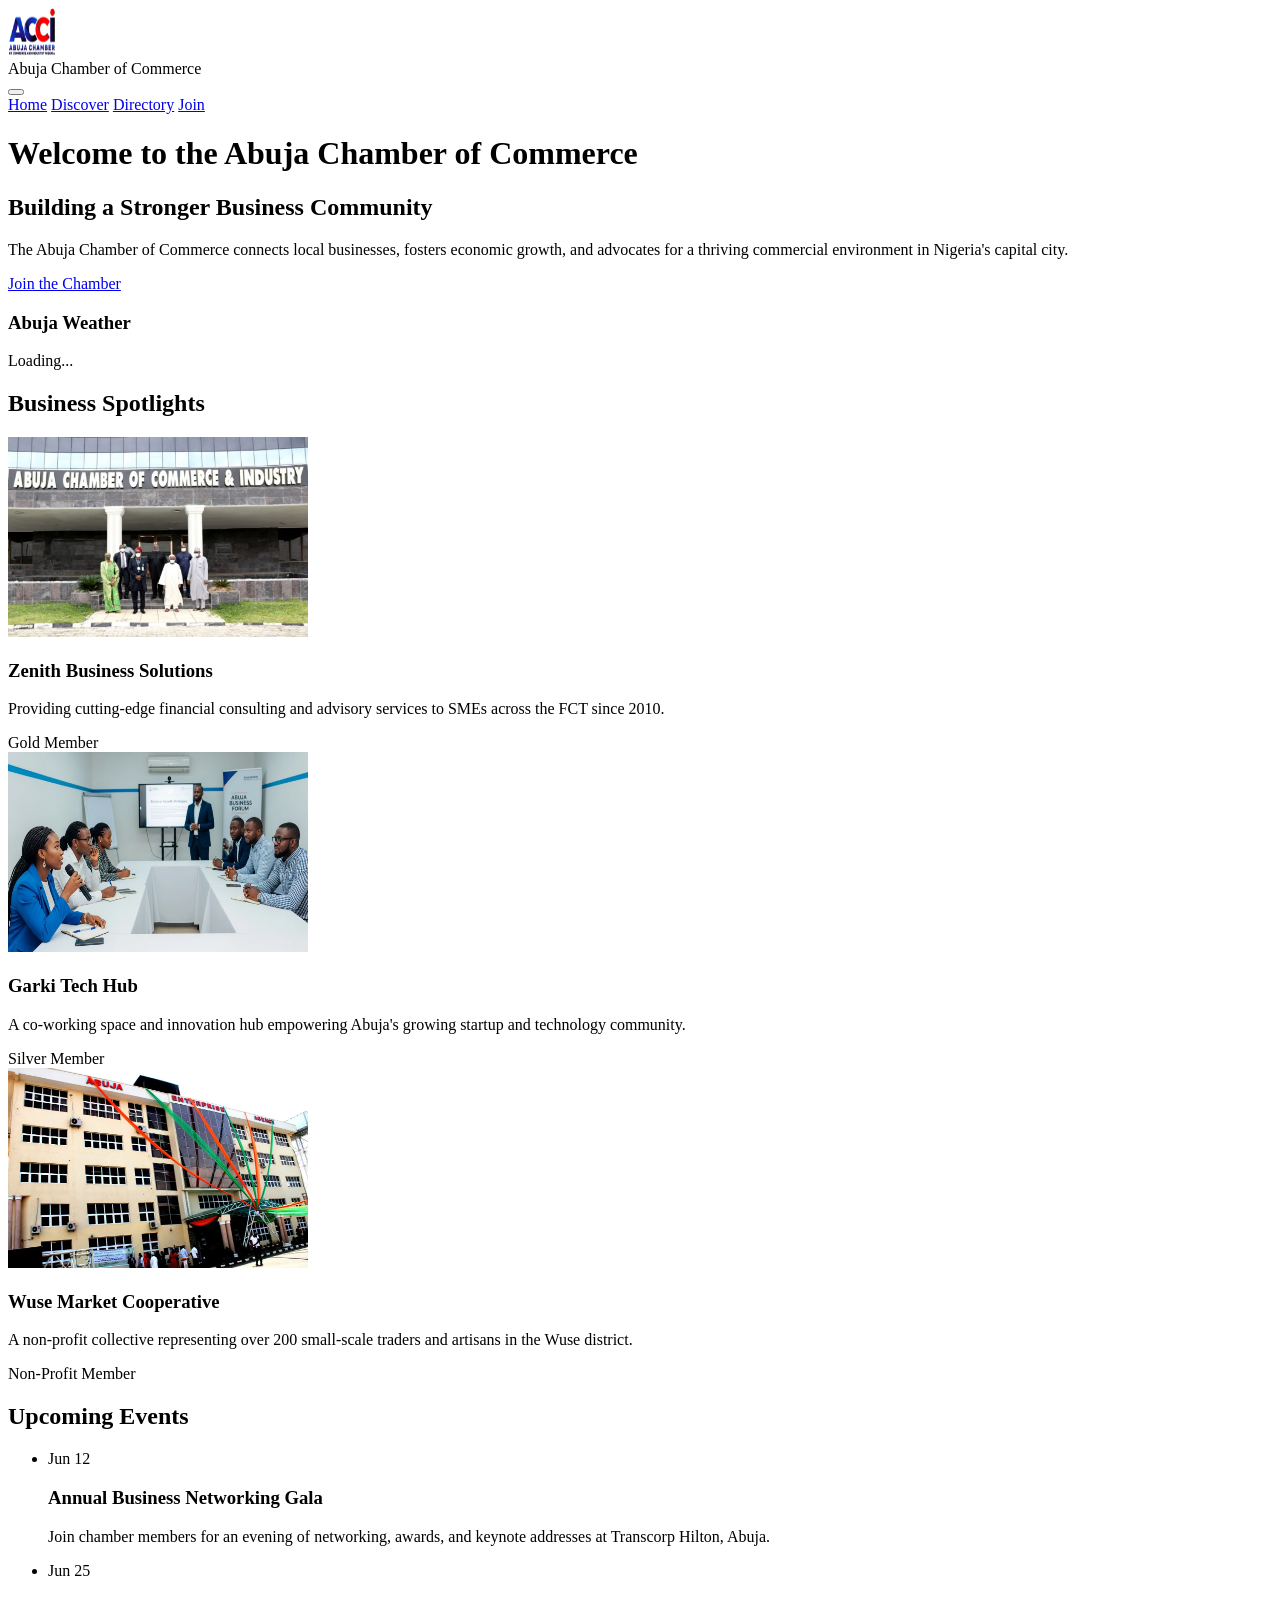
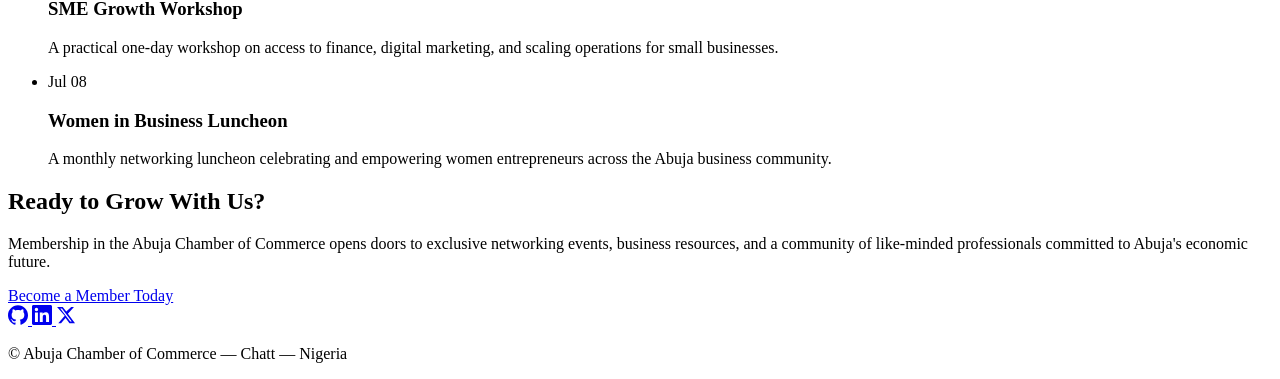
==== index.html @ 1ec3fdd3 "re-commit (Pics and code)" ====
<!DOCTYPE html>
<html lang="en">
<head>
  <meta charset="UTF-8" />
  <meta name="viewport" content="width=device-width, initial-scale=1.0" />
  <meta name="description" content="Abuja Chamber of Commerce promoting businesses, networking, and economic growth in Abuja." />
  <meta name="author" content="Chatt Kato" />
  <title>Abuja Chamber of Commerce</title>
  <link rel="preconnect" href="https://fonts.googleapis.com" />
  <link rel="preconnect" href="https://fonts.gstatic.com" crossorigin />
  <link href="https://fonts.googleapis.com/css2?family=Poppins:wght@400;600;700&family=Open+Sans:wght@400;500&display=swap" rel="stylesheet" />
  <link rel="stylesheet" href="css/small.css" />
  <link rel="stylesheet" href="css/larger.css" />
  <script src="scripts/navigation.js" defer></script>
  <script src="scripts/date.js" defer></script>
</head>
<body>

  <header>
    <div class="header-inner">
      <div class="logo-group">
        <img
          src="images/logo.png"
          alt="Abuja Chamber of Commerce logo"
          width="48"
          height="48"
          class="site-logo"
        />
        <div class="logo-text">
          <span class="logo-title">Abuja</span>
          <span class="logo-sub">Chamber of Commerce</span>
        </div>
      </div>

      <button
        class="hamburger"
        id="menuToggle"
        aria-label="Toggle navigation menu"
        aria-expanded="false"
        aria-controls="primary-nav"
      >
        <span></span>
        <span></span>
        <span></span>
      </button>

      <nav id="primary-nav" aria-label="Primary navigation">
        <a href="index.html" class="nav-link active" aria-current="page">Home</a>
        <a href="discover.html" class="nav-link">Discover</a>
        <a href="directory.html" class="nav-link">Directory</a>
        <a href="join.html" class="nav-link">Join</a>
      </nav>
    </div>
  </header>

  <main>

    <h1>Welcome to the Abuja Chamber of Commerce</h1>

    <section class="hero-section" aria-labelledby="hero-heading">
      <h2 id="hero-heading">Building a Stronger Business Community</h2>
      <div class="hero-content">
        <p>The Abuja Chamber of Commerce connects local businesses, fosters economic growth, and advocates for a thriving commercial environment in Nigeria's capital city.</p>
        <a href="join.html" class="cta-btn">Join the Chamber</a>
      </div>
      <div class="hero-weather" id="weather-widget">
        <h3>Abuja Weather</h3>
        <p class="weather-temp" id="weather-temp">Loading...</p>
        <p class="weather-desc" id="weather-desc"></p>
      </div>
    </section>

    <section class="spotlights-section" aria-labelledby="spotlights-heading">
      <h2 id="spotlights-heading">Business Spotlights</h2>
      <div class="spotlights-grid">

        <article class="spotlight-card">
          <img
            src="images/spotlight1.webp"
            alt="Zenith Business Solutions office front"
            width="300"
            height="200"
            loading="lazy"
          />
          <div class="spotlight-info">
            <h3>Zenith Business Solutions</h3>
            <p>Providing cutting-edge financial consulting and advisory services to SMEs across the FCT since 2010.</p>
            <span class="membership-tag gold">Gold Member</span>
          </div>
        </article>

        <article class="spotlight-card">
          <img
            src="images/spotlight2.webp"
            alt="Garki Tech Hub exterior signage"
            width="300"
            height="200"
            loading="lazy"
          />
          <div class="spotlight-info">
            <h3>Garki Tech Hub</h3>
            <p>A co-working space and innovation hub empowering Abuja's growing startup and technology community.</p>
            <span class="membership-tag silver">Silver Member</span>
          </div>
        </article>

        <article class="spotlight-card">
          <img
            src="images/spotlight3.webp"
            alt="Wuse Market Cooperative storefront"
            width="300"
            height="200"
            loading="lazy"
          />
          <div class="spotlight-info">
            <h3>Wuse Market Cooperative</h3>
            <p>A non-profit collective representing over 200 small-scale traders and artisans in the Wuse district.</p>
            <span class="membership-tag nonprofit">Non-Profit Member</span>
          </div>
        </article>

      </div>
    </section>

    <section class="events-section" aria-labelledby="events-heading">
      <h2 id="events-heading">Upcoming Events</h2>
      <ul class="events-list">
        <li class="event-item">
          <div class="event-date">
            <span class="event-month">Jun</span>
            <span class="event-day">12</span>
          </div>
          <div class="event-details">
            <h3>Annual Business Networking Gala</h3>
            <p>Join chamber members for an evening of networking, awards, and keynote addresses at Transcorp Hilton, Abuja.</p>
          </div>
        </li>
        <li class="event-item">
          <div class="event-date">
            <span class="event-month">Jun</span>
            <span class="event-day">25</span>
          </div>
          <div class="event-details">
            <h3>SME Growth Workshop</h3>
            <p>A practical one-day workshop on access to finance, digital marketing, and scaling operations for small businesses.</p>
          </div>
        </li>
        <li class="event-item">
          <div class="event-date">
            <span class="event-month">Jul</span>
            <span class="event-day">08</span>
          </div>
          <div class="event-details">
            <h3>Women in Business Luncheon</h3>
            <p>A monthly networking luncheon celebrating and empowering women entrepreneurs across the Abuja business community.</p>
          </div>
        </li>
      </ul>
    </section>

    <section class="cta-section" aria-labelledby="cta-heading">
      <h2 id="cta-heading">Ready to Grow With Us?</h2>
      <p>Membership in the Abuja Chamber of Commerce opens doors to exclusive networking events, business resources, and a community of like-minded professionals committed to Abuja's economic future.</p>
      <a href="join.html" class="cta-btn">Become a Member Today</a>
    </section>

  </main>

  <footer>
    <div class="footer-inner">
      <div class="footer-social">
        <a href="https://github.com/chatt" target="_blank" rel="noopener noreferrer" aria-label="GitHub">
          <svg viewBox="0 0 24 24" xmlns="http://www.w3.org/2000/svg" aria-hidden="true" width="20" height="20">
            <path fill="currentColor" d="M12 .297c-6.63 0-12 5.373-12 12 0 5.303 3.438 9.8 8.205 11.385.6.113.82-.258.82-.577 0-.285-.01-1.04-.015-2.04-3.338.724-4.042-1.61-4.042-1.61C4.422 18.07 3.633 17.7 3.633 17.7c-1.087-.744.084-.729.084-.729 1.205.084 1.838 1.236 1.838 1.236 1.07 1.835 2.809 1.305 3.495.998.108-.776.417-1.305.76-1.605-2.665-.3-5.466-1.332-5.466-5.93 0-1.31.465-2.38 1.235-3.22-.135-.303-.54-1.523.105-3.176 0 0 1.005-.322 3.3 1.23.96-.267 1.98-.399 3-.405 1.02.006 2.04.138 3 .405 2.28-1.552 3.285-1.23 3.285-1.23.645 1.653.24 2.873.12 3.176.765.84 1.23 1.91 1.23 3.22 0 4.61-2.805 5.625-5.475 5.92.42.36.81 1.096.81 2.22 0 1.606-.015 2.896-.015 3.286 0 .315.21.69.825.57C20.565 22.092 24 17.592 24 12.297c0-6.627-5.373-12-12-12"/>
          </svg>
        </a>
        <a href="https://linkedin.com/in/chatt" target="_blank" rel="noopener noreferrer" aria-label="LinkedIn">
          <svg viewBox="0 0 24 24" xmlns="http://www.w3.org/2000/svg" aria-hidden="true" width="20" height="20">
            <path fill="currentColor" d="M20.447 20.452h-3.554v-5.569c0-1.328-.027-3.037-1.852-3.037-1.853 0-2.136 1.445-2.136 2.939v5.667H9.351V9h3.414v1.561h.046c.477-.9 1.637-1.85 3.37-1.85 3.601 0 4.267 2.37 4.267 5.455v6.286zM5.337 7.433a2.062 2.062 0 0 1-2.063-2.065 2.064 2.064 0 1 1 2.063 2.065zm1.782 13.019H3.555V9h3.564v11.452zM22.225 0H1.771C.792 0 0 .774 0 1.729v20.542C0 23.227.792 24 1.771 24h20.451C23.2 24 24 23.227 24 22.271V1.729C24 .774 23.2 0 22.222 0h.003z"/>
          </svg>
        </a>
        <a href="https://twitter.com/chatt" target="_blank" rel="noopener noreferrer" aria-label="Twitter / X">
          <svg viewBox="0 0 24 24" xmlns="http://www.w3.org/2000/svg" aria-hidden="true" width="20" height="20">
            <path fill="currentColor" d="M18.244 2.25h3.308l-7.227 8.26 8.502 11.24H16.17l-4.714-6.231-5.401 6.231H2.748l7.73-8.835L1.254 2.25H8.08l4.266 5.638L18.244 2.25zm-1.161 17.52h1.833L7.084 4.126H5.117z"/>
          </svg>
        </a>
      </div>

      <p class="footer-copy">
        &copy; <span id="copyright-year"></span> Abuja Chamber of Commerce &mdash; Chatt &mdash; Nigeria
      </p>

      <p class="footer-modified" id="lastModified"></p>
    </div>
  </footer>

</body>
</html>
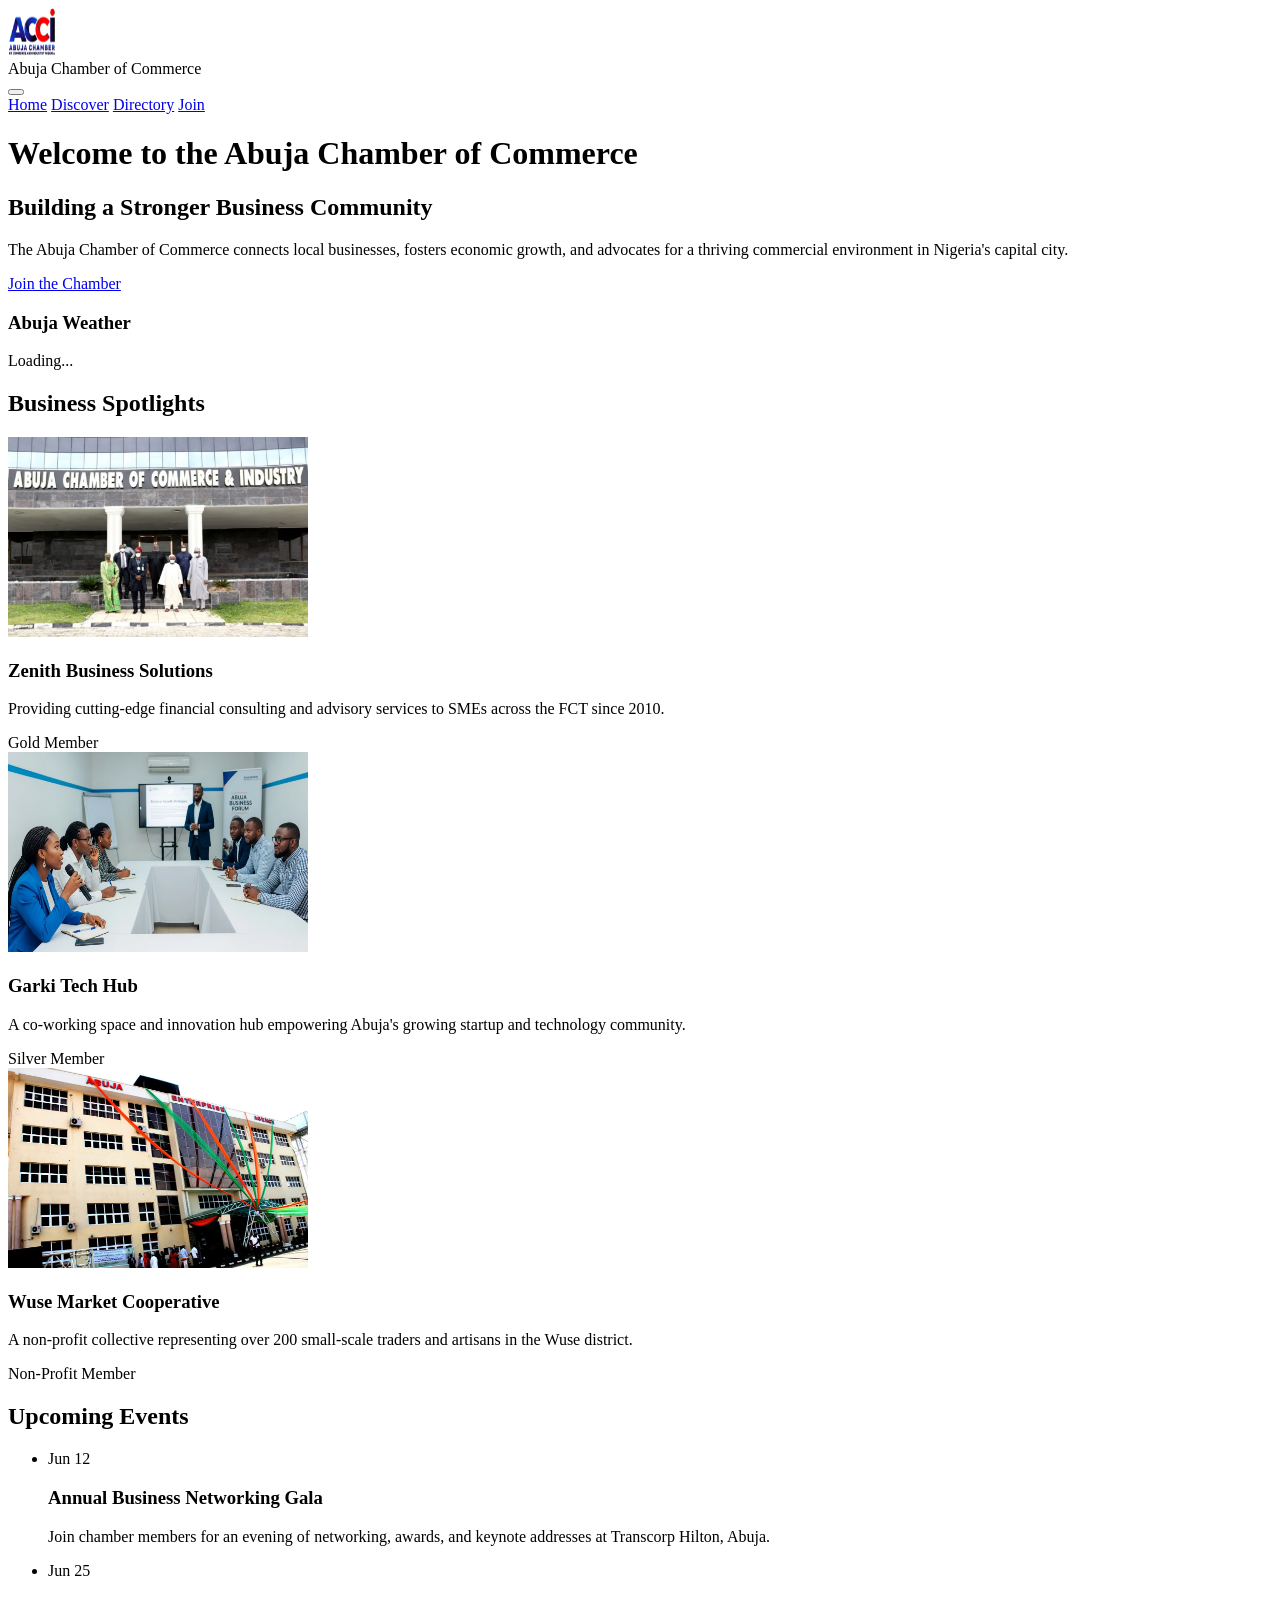
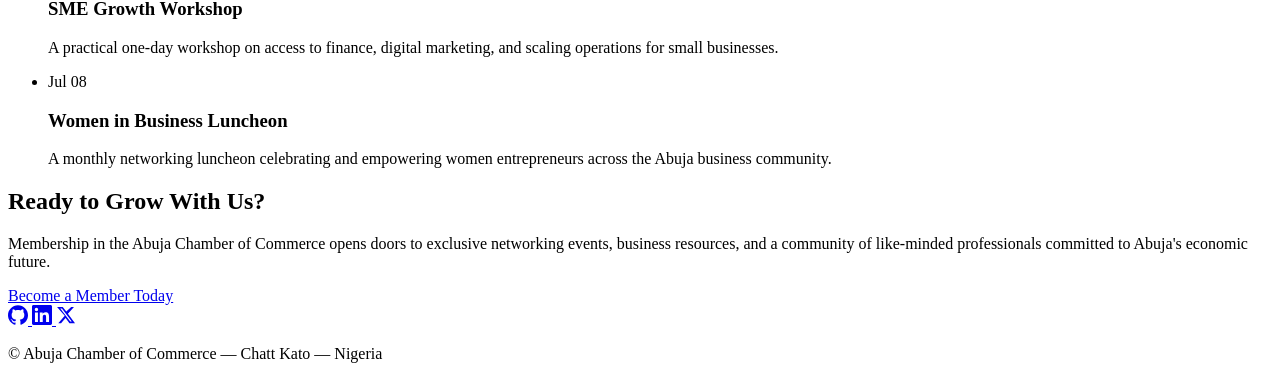
==== commit 39d9c496: "footer commit" ====
--- a/index.html
+++ b/index.html
@@ -187,7 +187,7 @@
       </div>
 
       <p class="footer-copy">
-        &copy; <span id="copyright-year"></span> Abuja Chamber of Commerce &mdash; Chatt &mdash; Nigeria
+        &copy; <span id="copyright-year"></span> Abuja Chamber of Commerce &mdash; Chatt Kato &mdash; Nigeria
       </p>
 
       <p class="footer-modified" id="lastModified"></p>
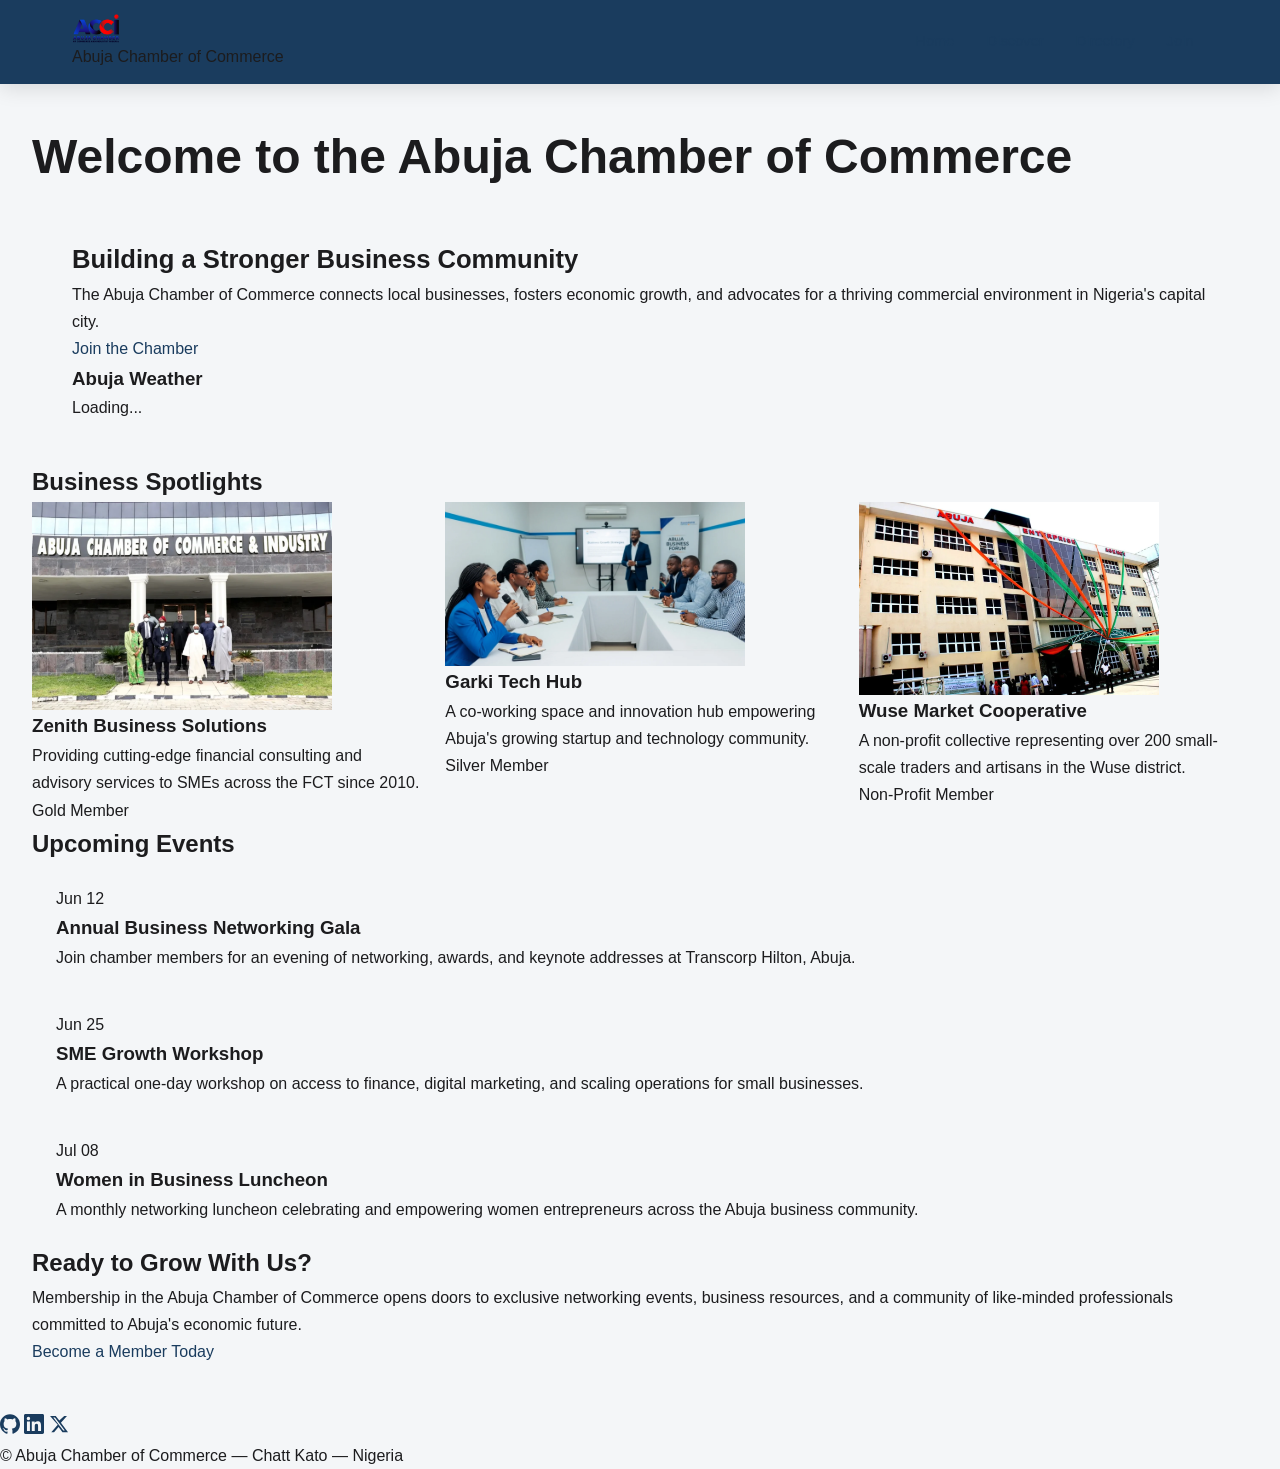
==== commit c0ba881e: "link ref & css re-commit" ====
--- a/index.html
+++ b/index.html
@@ -9,8 +9,8 @@
   <link rel="preconnect" href="https://fonts.googleapis.com" />
   <link rel="preconnect" href="https://fonts.gstatic.com" crossorigin />
   <link href="https://fonts.googleapis.com/css2?family=Poppins:wght@400;600;700&family=Open+Sans:wght@400;500&display=swap" rel="stylesheet" />
-  <link rel="stylesheet" href="css/small.css" />
-  <link rel="stylesheet" href="css/larger.css" />
+  <link rel="stylesheet" href="styles/small.css">
+  <link rel="stylesheet" href="styles/larger.css">
   <script src="scripts/navigation.js" defer></script>
   <script src="scripts/date.js" defer></script>
 </head>
--- a/styles/small.css
+++ b/styles/small.css
@@ -0,0 +1,82 @@
+/* ==========================================
+   Abuja Chamber of Commerce — small.css
+   Mobile-first base styles
+   ========================================== */
+
+/* ---- RESET ---- */
+*, *::before, *::after {
+  box-sizing: border-box;
+  margin: 0;
+  padding: 0;
+}
+
+/* ---- FLEXBOX CHECK ---- */
+.flex-test {
+  display: flex;
+}
+
+/* ---- CSS VARIABLES ---- */
+:root {
+  --primary: #1A3C5E;
+  --primary-dark: #122840;
+  --secondary: #2E8B57;
+  --accent: #F5A623;
+  --bg: #F4F6F8;
+  --surface: #FFFFFF;
+  --text: #1C1C1E;
+  --muted: #5A6472;
+  --border: #DDE1E7;
+  --radius: 12px;
+  --radius-sm: 6px;
+  --shadow: 0 2px 12px rgba(0, 0, 0, 0.08);
+  --shadow-md: 0 4px 20px rgba(0, 0, 0, 0.12);
+}
+
+/* ---- BASE ---- */
+html {
+  scroll-behavior: smooth;
+}
+
+body {
+  background-color: var(--bg);
+  color: var(--text);
+  font-family: 'Open Sans', sans-serif;
+  font-size: 1rem;
+  line-height: 1.7;
+  min-width: 320px;
+}
+
+img {
+  display: block;
+  max-width: 100%;
+  height: auto;
+}
+
+a {
+  color: var(--primary);
+  text-decoration: none;
+}
+
+ul {
+  list-style: none;
+}
+
+/* ---- HEADER ---- */
+header {
+  background-color: var(--primary);
+  position: sticky;
+  top: 0;
+  z-index: 100;
+  box-shadow: var(--shadow-md);
+}
+
+.header-inner {
+  display: flex;
+  align-items: center;
+  justify-content: space-between;
+  flex-wrap: wrap;
+  padding: 0.85rem 1.25rem;
+  gap: 0.5rem;
+  max-width: 1200px;
+  margin: 0 auto;
+}
--- a/styles/larger.css
+++ b/styles/larger.css
@@ -0,0 +1,125 @@
+/* ==========================================
+   Abuja Chamber of Commerce — larger.css
+   Responsive media queries (600px+, 900px+)
+   ========================================== */
+
+/* ---- TABLET: 600px+ ---- */
+@media (min-width: 600px) {
+
+  .header-inner {
+    padding: 0.85rem 2rem;
+  }
+
+  main {
+    padding: 2rem 2rem 3rem;
+  }
+
+  main h1 {
+    font-size: 2.2rem;
+  }
+
+  .hero-section {
+    flex-direction: row;
+    align-items: flex-start;
+    gap: 2rem;
+    padding: 2rem;
+  }
+
+  .hero-content {
+    flex: 1;
+  }
+
+  .hero-weather {
+    width: 200px;
+    flex-shrink: 0;
+  }
+
+  .spotlights-grid {
+    display: flex;
+    flex-direction: row;
+    flex-wrap: wrap;
+    gap: 1.25rem;
+  }
+
+  .spotlight-card {
+    flex: 1 1 calc(50% - 0.65rem);
+    min-width: 0;
+  }
+
+  .event-item {
+    padding: 1.25rem 1.5rem;
+  }
+}
+
+/* ---- DESKTOP: 900px+ ---- */
+@media (min-width: 900px) {
+
+  .hamburger {
+    display: none;
+  }
+
+  #primary-nav {
+    display: flex;
+    flex-direction: row;
+    align-items: center;
+    width: auto;
+    order: unset;
+    padding: 0;
+    border-top: none;
+    gap: 0.2rem;
+  }
+
+  .nav-link {
+    padding: 0.5rem 0.9rem;
+    font-size: 0.92rem;
+  }
+
+  .nav-link.active,
+  .nav-link[aria-current="page"] {
+    border-radius: 6px;
+  }
+
+  main h1 {
+    font-size: 2.6rem;
+  }
+
+  .spotlights-grid {
+    flex-wrap: nowrap;
+    gap: 1.5rem;
+  }
+
+  .spotlight-card {
+    flex: 1 1 calc(33.333% - 1rem);
+  }
+
+  .events-list {
+    gap: 1.25rem;
+  }
+
+  .footer-inner {
+    flex-direction: row;
+    justify-content: space-between;
+    text-align: left;
+  }
+}
+
+/* ---- WIDE: 1100px+ ---- */
+@media (min-width: 1100px) {
+
+  main h1 {
+    font-size: 3rem;
+  }
+
+  .hero-section {
+    gap: 3rem;
+    padding: 2.5rem;
+  }
+
+  .hero-section h2 {
+    font-size: 1.6rem;
+  }
+
+  .hero-content p {
+    font-size: 1rem;
+  }
+}
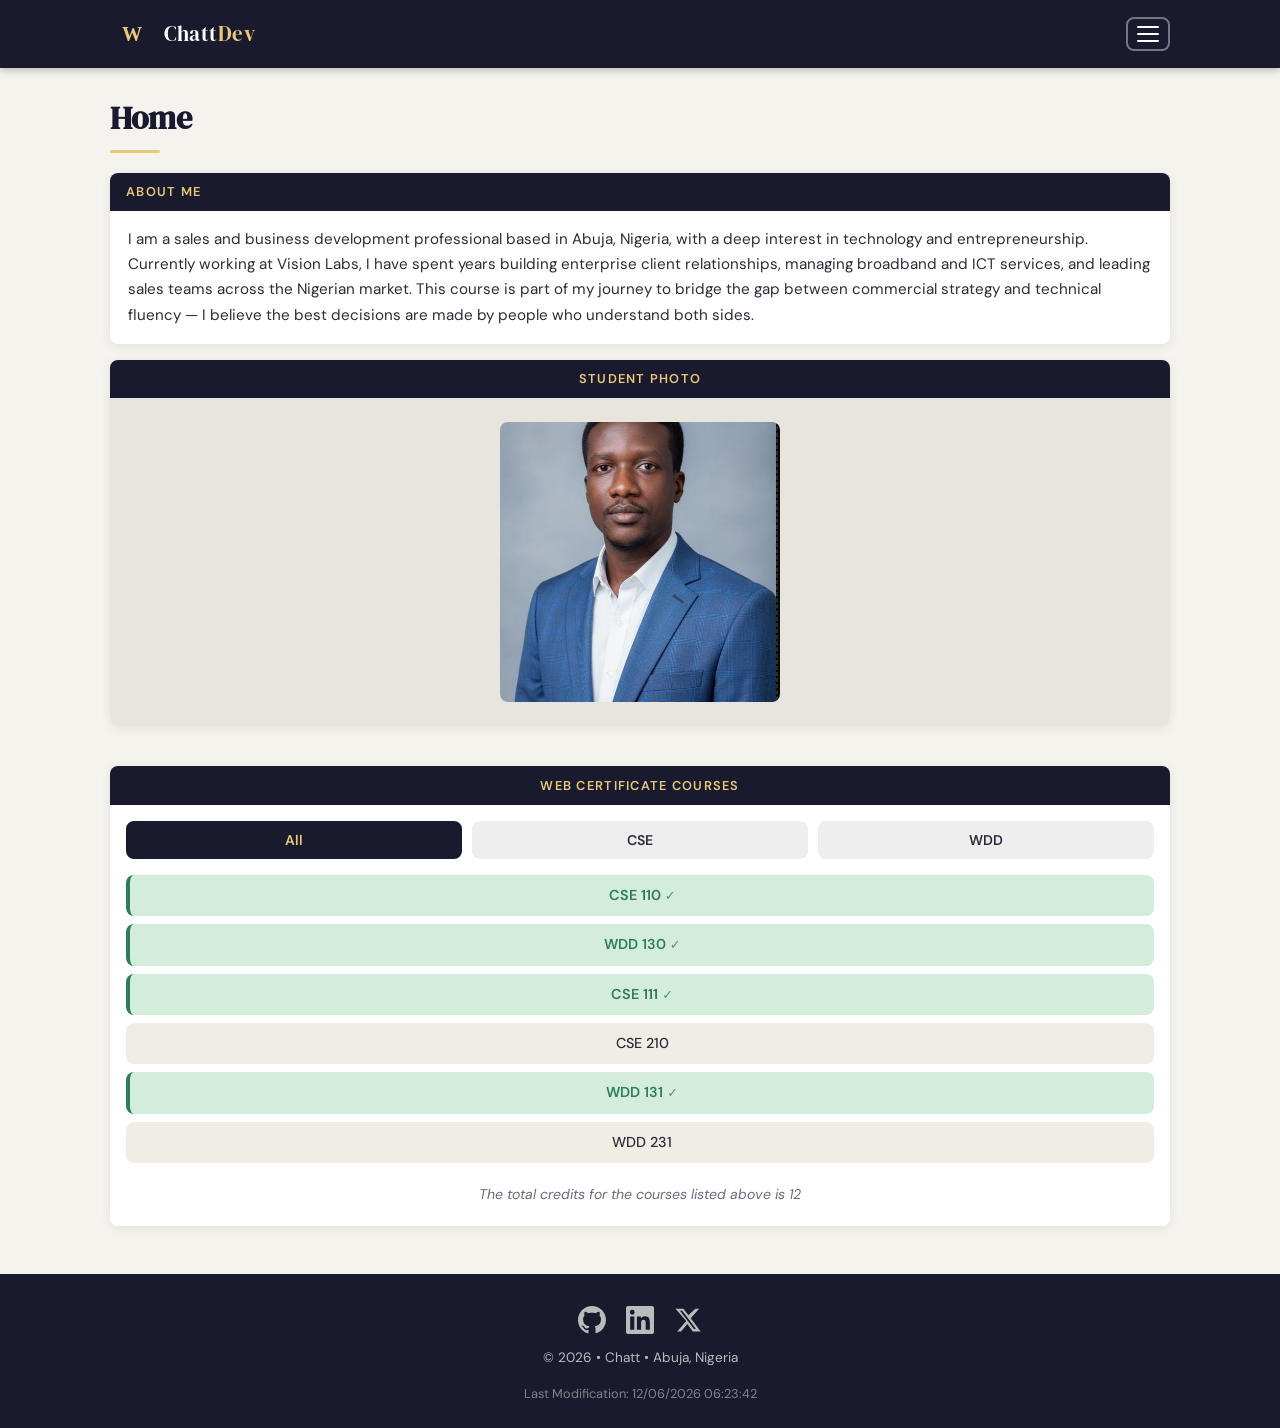
==== commit 8159d309: "Entire changes re-commit" ====
--- a/index.html
+++ b/index.html
@@ -3,195 +3,136 @@
 <head>
   <meta charset="UTF-8" />
   <meta name="viewport" content="width=device-width, initial-scale=1.0" />
-  <meta name="description" content="Abuja Chamber of Commerce promoting businesses, networking, and economic growth in Abuja." />
-  <meta name="author" content="Chatt Kato" />
-  <title>Abuja Chamber of Commerce</title>
+  <meta name="description" content="WDD231 Web Frontend Development – Course Home Page for Chatt, a professional honing modern web skills." />
+  <meta name="author" content="Chatt" />
+  <title>WDD231 | Chatt's Course Home</title>
+
   <link rel="preconnect" href="https://fonts.googleapis.com" />
   <link rel="preconnect" href="https://fonts.gstatic.com" crossorigin />
-  <link href="https://fonts.googleapis.com/css2?family=Poppins:wght@400;600;700&family=Open+Sans:wght@400;500&display=swap" rel="stylesheet" />
-  <link rel="stylesheet" href="styles/small.css">
-  <link rel="stylesheet" href="styles/larger.css">
+  <link href="https://fonts.googleapis.com/css2?family=DM+Serif+Display:ital@0;1&family=DM+Sans:wght@300;400;500;600&display=swap" rel="stylesheet" />
+
+  <link rel="stylesheet" href="styles/small.css" />
+  <link rel="stylesheet" href="styles/large.css" />
+
   <script src="scripts/navigation.js" defer></script>
   <script src="scripts/date.js" defer></script>
+  <script src="scripts/course.js" defer></script>
 </head>
 <body>
 
   <header>
     <div class="header-inner">
-      <div class="logo-group">
-        <img
-          src="images/logo.png"
-          alt="Abuja Chamber of Commerce logo"
-          width="48"
-          height="48"
-          class="site-logo"
-        />
-        <div class="logo-text">
-          <span class="logo-title">Abuja</span>
-          <span class="logo-sub">Chamber of Commerce</span>
-        </div>
+      <div class="brand">
+        <svg class="logo" xmlns="http://www.w3.org/2000/svg" viewBox="0 0 48 48"
+             aria-label="Site Logo" role="img" width="44" height="44">
+          <rect width="48" height="48" rx="10" fill="#1a1a2e"/>
+          <text x="50%" y="56%" dominant-baseline="middle" text-anchor="middle"
+                fill="#e8c97a" font-size="22" font-family="serif" font-weight="bold">W</text>
+        </svg>
+        <span class="site-name">Chatt<span class="accent">Dev</span></span>
       </div>
-
-      <button
-        class="hamburger"
-        id="menuToggle"
-        aria-label="Toggle navigation menu"
-        aria-expanded="false"
-        aria-controls="primary-nav"
-      >
-        <span></span>
-        <span></span>
-        <span></span>
+      <button id="hamburger" aria-label="Toggle navigation menu"
+              aria-expanded="false" aria-controls="primary-nav">
+        <span></span><span></span><span></span>
       </button>
-
-      <nav id="primary-nav" aria-label="Primary navigation">
-        <a href="index.html" class="nav-link active" aria-current="page">Home</a>
-        <a href="discover.html" class="nav-link">Discover</a>
-        <a href="directory.html" class="nav-link">Directory</a>
-        <a href="join.html" class="nav-link">Join</a>
-      </nav>
     </div>
   </header>
 
+  <nav id="primary-nav" aria-label="Primary navigation">
+    <ul>
+      <li><a href="index.html" class="active" aria-current="page">Home</a></li>
+      <li><a href="chamber/index.html">Chamber Project</a></li>
+      <li><a href="final/index.html">Final Project</a></li>
+    </ul>
+  </nav>
+
   <main>
+    <h1>Home</h1>
 
-    <h1>Welcome to the Abuja Chamber of Commerce</h1>
-
-    <section class="hero-section" aria-labelledby="hero-heading">
-      <h2 id="hero-heading">Building a Stronger Business Community</h2>
-      <div class="hero-content">
-        <p>The Abuja Chamber of Commerce connects local businesses, fosters economic growth, and advocates for a thriving commercial environment in Nigeria's capital city.</p>
-        <a href="join.html" class="cta-btn">Join the Chamber</a>
+    <section class="section-about" aria-labelledby="about-heading">
+      <div class="about-text">
+        <h2 id="about-heading">About Me</h2>
+        <p>
+          I am a sales and business development professional based in Abuja, Nigeria,
+          with a deep interest in technology and entrepreneurship. Currently working at
+          Vision Labs, I have spent years building enterprise client relationships,
+          managing broadband and ICT services, and leading sales teams across the
+          Nigerian market. This course is part of my journey to bridge the gap between
+          commercial strategy and technical fluency — I believe the best decisions are
+          made by people who understand both sides.
+        </p>
       </div>
-      <div class="hero-weather" id="weather-widget">
-        <h3>Abuja Weather</h3>
-        <p class="weather-temp" id="weather-temp">Loading...</p>
-        <p class="weather-desc" id="weather-desc"></p>
+      <div class="about-photo">
+        <h2 id="photo-heading">Student Photo</h2>
+        <div class="photo-wrapper">
+          <img
+            src="images/chatt.jpeg"
+            alt="Chatt – WDD231 student and business development professional"
+            width="300"
+            height="300"
+            loading="eager"
+          />
+        </div>
       </div>
     </section>
 
-    <section class="spotlights-section" aria-labelledby="spotlights-heading">
-      <h2 id="spotlights-heading">Business Spotlights</h2>
-      <div class="spotlights-grid">
-
-        <article class="spotlight-card">
-          <img
-            src="images/spotlight1.webp"
-            alt="Zenith Business Solutions office front"
-            width="300"
-            height="200"
-            loading="lazy"
-          />
-          <div class="spotlight-info">
-            <h3>Zenith Business Solutions</h3>
-            <p>Providing cutting-edge financial consulting and advisory services to SMEs across the FCT since 2010.</p>
-            <span class="membership-tag gold">Gold Member</span>
-          </div>
-        </article>
-
-        <article class="spotlight-card">
-          <img
-            src="images/spotlight2.webp"
-            alt="Garki Tech Hub exterior signage"
-            width="300"
-            height="200"
-            loading="lazy"
-          />
-          <div class="spotlight-info">
-            <h3>Garki Tech Hub</h3>
-            <p>A co-working space and innovation hub empowering Abuja's growing startup and technology community.</p>
-            <span class="membership-tag silver">Silver Member</span>
-          </div>
-        </article>
-
-        <article class="spotlight-card">
-          <img
-            src="images/spotlight3.webp"
-            alt="Wuse Market Cooperative storefront"
-            width="300"
-            height="200"
-            loading="lazy"
-          />
-          <div class="spotlight-info">
-            <h3>Wuse Market Cooperative</h3>
-            <p>A non-profit collective representing over 200 small-scale traders and artisans in the Wuse district.</p>
-            <span class="membership-tag nonprofit">Non-Profit Member</span>
-          </div>
-        </article>
-
+    <section class="section-courses" aria-labelledby="courses-heading">
+      <h2 id="courses-heading">Web Certificate Courses</h2>
+      <div class="filter-buttons" role="group" aria-label="Filter courses by type">
+        <button class="filter-btn active" data-filter="all" aria-pressed="true">All</button>
+        <button class="filter-btn" data-filter="CSE" aria-pressed="false">CSE</button>
+        <button class="filter-btn" data-filter="WDD" aria-pressed="false">WDD</button>
       </div>
-    </section>
-
-    <section class="events-section" aria-labelledby="events-heading">
-      <h2 id="events-heading">Upcoming Events</h2>
-      <ul class="events-list">
-        <li class="event-item">
-          <div class="event-date">
-            <span class="event-month">Jun</span>
-            <span class="event-day">12</span>
-          </div>
-          <div class="event-details">
-            <h3>Annual Business Networking Gala</h3>
-            <p>Join chamber members for an evening of networking, awards, and keynote addresses at Transcorp Hilton, Abuja.</p>
-          </div>
-        </li>
-        <li class="event-item">
-          <div class="event-date">
-            <span class="event-month">Jun</span>
-            <span class="event-day">25</span>
-          </div>
-          <div class="event-details">
-            <h3>SME Growth Workshop</h3>
-            <p>A practical one-day workshop on access to finance, digital marketing, and scaling operations for small businesses.</p>
-          </div>
-        </li>
-        <li class="event-item">
-          <div class="event-date">
-            <span class="event-month">Jul</span>
-            <span class="event-day">08</span>
-          </div>
-          <div class="event-details">
-            <h3>Women in Business Luncheon</h3>
-            <p>A monthly networking luncheon celebrating and empowering women entrepreneurs across the Abuja business community.</p>
-          </div>
-        </li>
-      </ul>
-    </section>
-
-    <section class="cta-section" aria-labelledby="cta-heading">
-      <h2 id="cta-heading">Ready to Grow With Us?</h2>
-      <p>Membership in the Abuja Chamber of Commerce opens doors to exclusive networking events, business resources, and a community of like-minded professionals committed to Abuja's economic future.</p>
-      <a href="join.html" class="cta-btn">Become a Member Today</a>
+      <div id="course-list" aria-live="polite" aria-label="Course list"></div>
+      <p class="credit-total" id="credit-total" aria-live="polite"></p>
     </section>
 
   </main>
 
   <footer>
-    <div class="footer-inner">
-      <div class="footer-social">
-        <a href="https://github.com/chatt" target="_blank" rel="noopener noreferrer" aria-label="GitHub">
-          <svg viewBox="0 0 24 24" xmlns="http://www.w3.org/2000/svg" aria-hidden="true" width="20" height="20">
-            <path fill="currentColor" d="M12 .297c-6.63 0-12 5.373-12 12 0 5.303 3.438 9.8 8.205 11.385.6.113.82-.258.82-.577 0-.285-.01-1.04-.015-2.04-3.338.724-4.042-1.61-4.042-1.61C4.422 18.07 3.633 17.7 3.633 17.7c-1.087-.744.084-.729.084-.729 1.205.084 1.838 1.236 1.838 1.236 1.07 1.835 2.809 1.305 3.495.998.108-.776.417-1.305.76-1.605-2.665-.3-5.466-1.332-5.466-5.93 0-1.31.465-2.38 1.235-3.22-.135-.303-.54-1.523.105-3.176 0 0 1.005-.322 3.3 1.23.96-.267 1.98-.399 3-.405 1.02.006 2.04.138 3 .405 2.28-1.552 3.285-1.23 3.285-1.23.645 1.653.24 2.873.12 3.176.765.84 1.23 1.91 1.23 3.22 0 4.61-2.805 5.625-5.475 5.92.42.36.81 1.096.81 2.22 0 1.606-.015 2.896-.015 3.286 0 .315.21.69.825.57C20.565 22.092 24 17.592 24 12.297c0-6.627-5.373-12-12-12"/>
-          </svg>
-        </a>
-        <a href="https://linkedin.com/in/chatt" target="_blank" rel="noopener noreferrer" aria-label="LinkedIn">
-          <svg viewBox="0 0 24 24" xmlns="http://www.w3.org/2000/svg" aria-hidden="true" width="20" height="20">
-            <path fill="currentColor" d="M20.447 20.452h-3.554v-5.569c0-1.328-.027-3.037-1.852-3.037-1.853 0-2.136 1.445-2.136 2.939v5.667H9.351V9h3.414v1.561h.046c.477-.9 1.637-1.85 3.37-1.85 3.601 0 4.267 2.37 4.267 5.455v6.286zM5.337 7.433a2.062 2.062 0 0 1-2.063-2.065 2.064 2.064 0 1 1 2.063 2.065zm1.782 13.019H3.555V9h3.564v11.452zM22.225 0H1.771C.792 0 0 .774 0 1.729v20.542C0 23.227.792 24 1.771 24h20.451C23.2 24 24 23.227 24 22.271V1.729C24 .774 23.2 0 22.222 0h.003z"/>
-          </svg>
-        </a>
-        <a href="https://twitter.com/chatt" target="_blank" rel="noopener noreferrer" aria-label="Twitter / X">
-          <svg viewBox="0 0 24 24" xmlns="http://www.w3.org/2000/svg" aria-hidden="true" width="20" height="20">
-            <path fill="currentColor" d="M18.244 2.25h3.308l-7.227 8.26 8.502 11.24H16.17l-4.714-6.231-5.401 6.231H2.748l7.73-8.835L1.254 2.25H8.08l4.266 5.638L18.244 2.25zm-1.161 17.52h1.833L7.084 4.126H5.117z"/>
-          </svg>
-        </a>
-      </div>
-
-      <p class="footer-copy">
-        &copy; <span id="copyright-year"></span> Abuja Chamber of Commerce &mdash; Chatt Kato &mdash; Nigeria
-      </p>
-
-      <p class="footer-modified" id="lastModified"></p>
+    <div class="footer-social">
+      <a href="https://github.com/yourusername" target="_blank" rel="noopener noreferrer" aria-label="GitHub">
+        <svg xmlns="http://www.w3.org/2000/svg" viewBox="0 0 24 24"
+             width="28" height="28" aria-hidden="true" fill="currentColor">
+          <path d="M12 0C5.37 0 0 5.37 0 12c0 5.31 3.435 9.795 8.205 11.385
+            .6.105.825-.255.825-.57 0-.285-.015-1.23-.015-2.235-3.015.555-3.795-.735
+            -4.035-1.41-.135-.345-.72-1.41-1.23-1.695-.42-.225-1.02-.78-.015-.795
+            .945-.015 1.62.87 1.845 1.23 1.08 1.815 2.805 1.305 3.495.99
+            .105-.78.42-1.305.765-1.605-2.67-.3-5.46-1.335-5.46-5.925
+            0-1.305.465-2.385 1.23-3.225-.12-.3-.54-1.53.12-3.18 0 0
+            1.005-.315 3.3 1.23.96-.27 1.98-.405 3-.405s2.04.135 3 .405
+            c2.295-1.56 3.3-1.23 3.3-1.23.66 1.65.24 2.88.12 3.18
+            .765.84 1.23 1.905 1.23 3.225 0 4.605-2.805 5.625-5.475 5.925
+            .435.375.81 1.095.81 2.22 0 1.605-.015 2.895-.015 3.3
+            0 .315.225.69.825.57A12.02 12.02 0 0 0 24 12c0-6.63-5.37-12-12-12z"/>
+        </svg>
+      </a>
+      <a href="https://linkedin.com/in/yourusername" target="_blank" rel="noopener noreferrer" aria-label="LinkedIn">
+        <svg xmlns="http://www.w3.org/2000/svg" viewBox="0 0 24 24"
+             width="28" height="28" aria-hidden="true" fill="currentColor">
+          <path d="M20.447 20.452h-3.554v-5.569c0-1.328-.027-3.037-1.852-3.037
+            -1.853 0-2.136 1.445-2.136 2.939v5.667H9.351V9h3.414v1.561h.046
+            c.477-.9 1.637-1.85 3.37-1.85 3.601 0 4.267 2.37 4.267 5.455v6.286z
+            M5.337 7.433a2.062 2.062 0 0 1-2.063-2.065 2.064 2.064 0 1 1
+            2.063 2.065zm1.782 13.019H3.555V9h3.564v11.452z
+            M22.225 0H1.771C.792 0 0 .774 0 1.729v20.542C0 23.227.792 24
+            1.771 24h20.451C23.2 24 24 23.227 24 22.271V1.729C24 .774
+            23.2 0 22.222 0h.003z"/>
+        </svg>
+      </a>
+      <a href="https://x.com/yourusername" target="_blank" rel="noopener noreferrer" aria-label="X (formerly Twitter)">
+        <svg xmlns="http://www.w3.org/2000/svg" viewBox="0 0 24 24"
+             width="28" height="28" aria-hidden="true" fill="currentColor">
+          <path d="M18.244 2.25h3.308l-7.227 8.26 8.502 11.24H16.17
+            l-4.714-6.231-5.401 6.231H2.744l7.737-8.835L1.254 2.25H8.08
+            l4.261 5.636 5.903-5.636zm-1.161 17.52h1.833L7.084 4.126H5.117z"/>
+        </svg>
+      </a>
     </div>
+    <div class="footer-info">
+      <p id="copyright"></p>
+    </div>
+    <p id="lastModified" class="footer-modified"></p>
   </footer>
 
 </body>
--- a/styles/small.css
+++ b/styles/small.css
@@ -1,82 +1,386 @@
-/* ==========================================
-   Abuja Chamber of Commerce — small.css
-   Mobile-first base styles
-   ========================================== */
-
-/* ---- RESET ---- */
-*, *::before, *::after {
-  box-sizing: border-box;
-  margin: 0;
-  padding: 0;
-}
-
-/* ---- FLEXBOX CHECK ---- */
-.flex-test {
-  display: flex;
-}
-
-/* ---- CSS VARIABLES ---- */
+/* =============================================
+   WDD231 – small.css  (mobile-first, 320px+)
+   ============================================= */
+
+/* --- Reset & Custom Properties --- */
+*, *::before, *::after { box-sizing: border-box; margin: 0; padding: 0; }
+
 :root {
-  --primary: #1A3C5E;
-  --primary-dark: #122840;
-  --secondary: #2E8B57;
-  --accent: #F5A623;
-  --bg: #F4F6F8;
-  --surface: #FFFFFF;
-  --text: #1C1C1E;
-  --muted: #5A6472;
-  --border: #DDE1E7;
-  --radius: 12px;
-  --radius-sm: 6px;
-  --shadow: 0 2px 12px rgba(0, 0, 0, 0.08);
-  --shadow-md: 0 4px 20px rgba(0, 0, 0, 0.12);
-}
-
-/* ---- BASE ---- */
-html {
-  scroll-behavior: smooth;
-}
+  --clr-bg:           #f5f3ee;
+  --clr-surface:      #ffffff;
+  --clr-dark:         #1a1a2e;
+  --clr-mid:          #2d2d44;
+  --clr-accent:       #e8c97a;
+  --clr-text:         #2c2c3a;
+  --clr-muted:        #6b6b7d;
+  --clr-complete:     #2e7d5a;
+  --clr-complete-bg:  #d4edda;
+  --clr-border:       #ddd8cc;
+
+  --font-display: 'DM Serif Display', Georgia, serif;
+  --font-body:    'DM Sans', system-ui, sans-serif;
+
+  --radius:     8px;
+  --shadow:     0 2px 12px rgba(0,0,0,.08);
+  --transition: 200ms ease;
+}
+
+html { scroll-behavior: smooth; }
 
 body {
-  background-color: var(--bg);
-  color: var(--text);
-  font-family: 'Open Sans', sans-serif;
+  background-color: var(--clr-bg);
+  color: var(--clr-text);
+  font-family: var(--font-body);
   font-size: 1rem;
-  line-height: 1.7;
+  line-height: 1.65;
   min-width: 320px;
 }
 
-img {
-  display: block;
-  max-width: 100%;
-  height: auto;
-}
-
-a {
-  color: var(--primary);
-  text-decoration: none;
-}
-
-ul {
-  list-style: none;
-}
-
-/* ---- HEADER ---- */
+/* --- Header --- */
 header {
-  background-color: var(--primary);
+  background-color: var(--clr-dark);
+  color: #fff;
   position: sticky;
   top: 0;
   z-index: 100;
-  box-shadow: var(--shadow-md);
+  box-shadow: 0 2px 8px rgba(0,0,0,.25);
 }
 
 .header-inner {
   display: flex;
   align-items: center;
   justify-content: space-between;
+  padding: .75rem 1.25rem;
+  max-width: 1100px;
+  margin: 0 auto;
+}
+
+.brand {
+  display: flex;
+  align-items: center;
+  gap: .6rem;
+}
+
+.logo { flex-shrink: 0; }
+
+.site-name {
+  font-family: var(--font-display);
+  font-size: 1.3rem;
+  color: #fff;
+  letter-spacing: .02em;
+}
+
+.site-name .accent { color: var(--clr-accent); }
+
+/* --- Hamburger --- */
+#hamburger {
+  background: none;
+  border: 2px solid rgba(255,255,255,.4);
+  border-radius: var(--radius);
+  cursor: pointer;
+  padding: .45rem .55rem;
+  display: flex;
+  flex-direction: column;
+  gap: 5px;
+  transition: border-color var(--transition);
+}
+
+#hamburger:hover,
+#hamburger:focus {
+  border-color: var(--clr-accent);
+  outline: none;
+}
+
+#hamburger span {
+  display: block;
+  width: 22px;
+  height: 2px;
+  background: #fff;
+  border-radius: 2px;
+  transition: transform var(--transition), opacity var(--transition);
+}
+
+#hamburger[aria-expanded="true"] span:nth-child(1) {
+  transform: translateY(7px) rotate(45deg);
+}
+#hamburger[aria-expanded="true"] span:nth-child(2) {
+  opacity: 0;
+}
+#hamburger[aria-expanded="true"] span:nth-child(3) {
+  transform: translateY(-7px) rotate(-45deg);
+}
+
+/* --- Nav (mobile: hidden, slides open) --- */
+#primary-nav {
+  background-color: var(--clr-mid);
+  max-height: 0;
+  overflow: hidden;
+  transition: max-height .3s ease;
+}
+
+#primary-nav.open { max-height: 300px; }
+
+#primary-nav ul {
+  list-style: none;
+  display: flex;
+  flex-direction: column;
+}
+
+#primary-nav ul li a {
+  display: block;
+  padding: .9rem 1.5rem;
+  color: #ddd;
+  text-decoration: none;
+  font-weight: 500;
+  font-size: .95rem;
+  border-bottom: 1px solid rgba(255,255,255,.08);
+  transition: background var(--transition), color var(--transition),
+              padding-left var(--transition);
+}
+
+#primary-nav ul li a:hover,
+#primary-nav ul li a:focus {
+  background-color: rgba(232,201,122,.12);
+  color: var(--clr-accent);
+  padding-left: 2rem;
+  outline: none;
+}
+
+#primary-nav ul li a.active {
+  background-color: rgba(232,201,122,.18);
+  color: var(--clr-accent);
+  border-left: 3px solid var(--clr-accent);
+}
+
+/* --- Main --- */
+main {
+  max-width: 1100px;
+  margin: 0 auto;
+  padding: 1.5rem 1.25rem 3rem;
+}
+
+h1 {
+  font-family: var(--font-display);
+  font-size: 2rem;
+  color: var(--clr-dark);
+  margin-bottom: 1.25rem;
+}
+
+h1::after {
+  content: '';
+  display: block;
+  width: 50px;
+  height: 3px;
+  background: var(--clr-accent);
+  margin-top: .3rem;
+  border-radius: 2px;
+}
+
+/* --- About Section (mobile: stacked) --- */
+.section-about {
+  display: flex;
+  flex-direction: column;
+  gap: 1rem;
+  margin-bottom: 2.5rem;
+}
+
+.about-text {
+  background: var(--clr-surface);
+  border-radius: var(--radius);
+  box-shadow: var(--shadow);
+  overflow: hidden;
+}
+
+.about-text h2,
+.about-photo h2 {
+  font-family: var(--font-body);
+  font-size: .8rem;
+  font-weight: 600;
+  text-transform: uppercase;
+  letter-spacing: .1em;
+  background-color: var(--clr-dark);
+  color: var(--clr-accent);
+  padding: .55rem 1rem;
+}
+
+.about-text p {
+  padding: 1rem 1.1rem;
+  font-size: .95rem;
+}
+
+/* --- About Photo --- */
+.about-photo {
+  background: var(--clr-surface);
+  border-radius: var(--radius);
+  box-shadow: var(--shadow);
+  overflow: hidden;
+  text-align: center;
+}
+
+.about-photo h2 { text-align: center; }
+
+/* --- Photo Wrapper & Image --- */
+.photo-wrapper {
+  display: flex;
+  justify-content: center;
+  align-items: center;
+  background: #e8e5dc;
+  padding: 1.5rem;
+}
+
+.photo-wrapper img {
+  display: block;
+  width: 100%;
+  max-width: 280px;
+  height: auto;
+  border-radius: var(--radius);
+  object-fit: cover;
+  aspect-ratio: 1 / 1;
+  margin: 0 auto;
+}
+
+/* --- Courses Section --- */
+.section-courses {
+  background: var(--clr-surface);
+  border-radius: var(--radius);
+  box-shadow: var(--shadow);
+  overflow: hidden;
+  padding-bottom: 1.25rem;
+}
+
+.section-courses h2 {
+  font-family: var(--font-body);
+  font-size: .8rem;
+  font-weight: 600;
+  text-transform: uppercase;
+  letter-spacing: .1em;
+  background-color: var(--clr-dark);
+  color: var(--clr-accent);
+  padding: .55rem 1rem;
+  text-align: center;
+}
+
+.filter-buttons {
+  display: flex;
+  gap: .6rem;
+  padding: 1rem 1rem .5rem;
   flex-wrap: wrap;
-  padding: 0.85rem 1.25rem;
-  gap: 0.5rem;
-  max-width: 1200px;
-  margin: 0 auto;
+}
+
+.filter-btn {
+  flex: 1;
+  padding: .5rem;
+  background: #eee;
+  border: 2px solid transparent;
+  border-radius: var(--radius);
+  font-family: var(--font-body);
+  font-size: .88rem;
+  font-weight: 600;
+  cursor: pointer;
+  transition: all var(--transition);
+  color: var(--clr-text);
+}
+
+.filter-btn:hover,
+.filter-btn:focus {
+  border-color: var(--clr-dark);
+  background: #e0dcd2;
+  outline: none;
+}
+
+.filter-btn.active {
+  background-color: var(--clr-dark);
+  color: var(--clr-accent);
+  border-color: var(--clr-dark);
+}
+
+#course-list {
+  display: flex;
+  flex-direction: column;
+  gap: .5rem;
+  padding: .5rem 1rem;
+}
+
+.course-card {
+  padding: .55rem .9rem;
+  border-radius: var(--radius);
+  font-weight: 500;
+  font-size: .9rem;
+  background: #f0ede5;
+  color: var(--clr-text);
+  text-align: center;
+  border-left: 4px solid transparent;
+  transition: transform var(--transition);
+}
+
+.course-card:hover { transform: translateX(3px); }
+
+.course-card.completed {
+  background-color: var(--clr-complete-bg);
+  color: var(--clr-complete);
+  border-left-color: var(--clr-complete);
+  font-weight: 600;
+}
+
+.course-card.completed::after {
+  content: ' ✓';
+  font-size: .8rem;
+  opacity: .8;
+}
+
+.credit-total {
+  padding: .75rem 1rem 0;
+  font-size: .88rem;
+  color: var(--clr-muted);
+  text-align: center;
+  font-style: italic;
+}
+
+/* --- Footer --- */
+footer {
+  background-color: var(--clr-dark);
+  color: #bbb;
+  text-align: center;
+  padding: 2rem 1.25rem 1.5rem;
+  font-size: .85rem;
+  display: flex;
+  flex-direction: column;
+  align-items: center;
+  gap: .75rem;
+}
+
+.footer-social {
+  display: flex;
+  justify-content: center;
+  align-items: center;
+  gap: 1.25rem;
+}
+
+.footer-social a {
+  color: #bbb;
+  display: inline-flex;
+  transition: color var(--transition), transform var(--transition);
+}
+
+.footer-social a:hover,
+.footer-social a:focus {
+  color: var(--clr-accent);
+  transform: translateY(-2px);
+  outline: none;
+}
+
+.footer-info {
+  display: flex;
+  flex-direction: column;
+  align-items: center;
+  gap: .25rem;
+  text-align: center;
+}
+
+.footer-info p { line-height: 1.8; }
+
+.footer-modified {
+  font-size: .8rem;
+  opacity: .65;
+  text-align: center;
 }
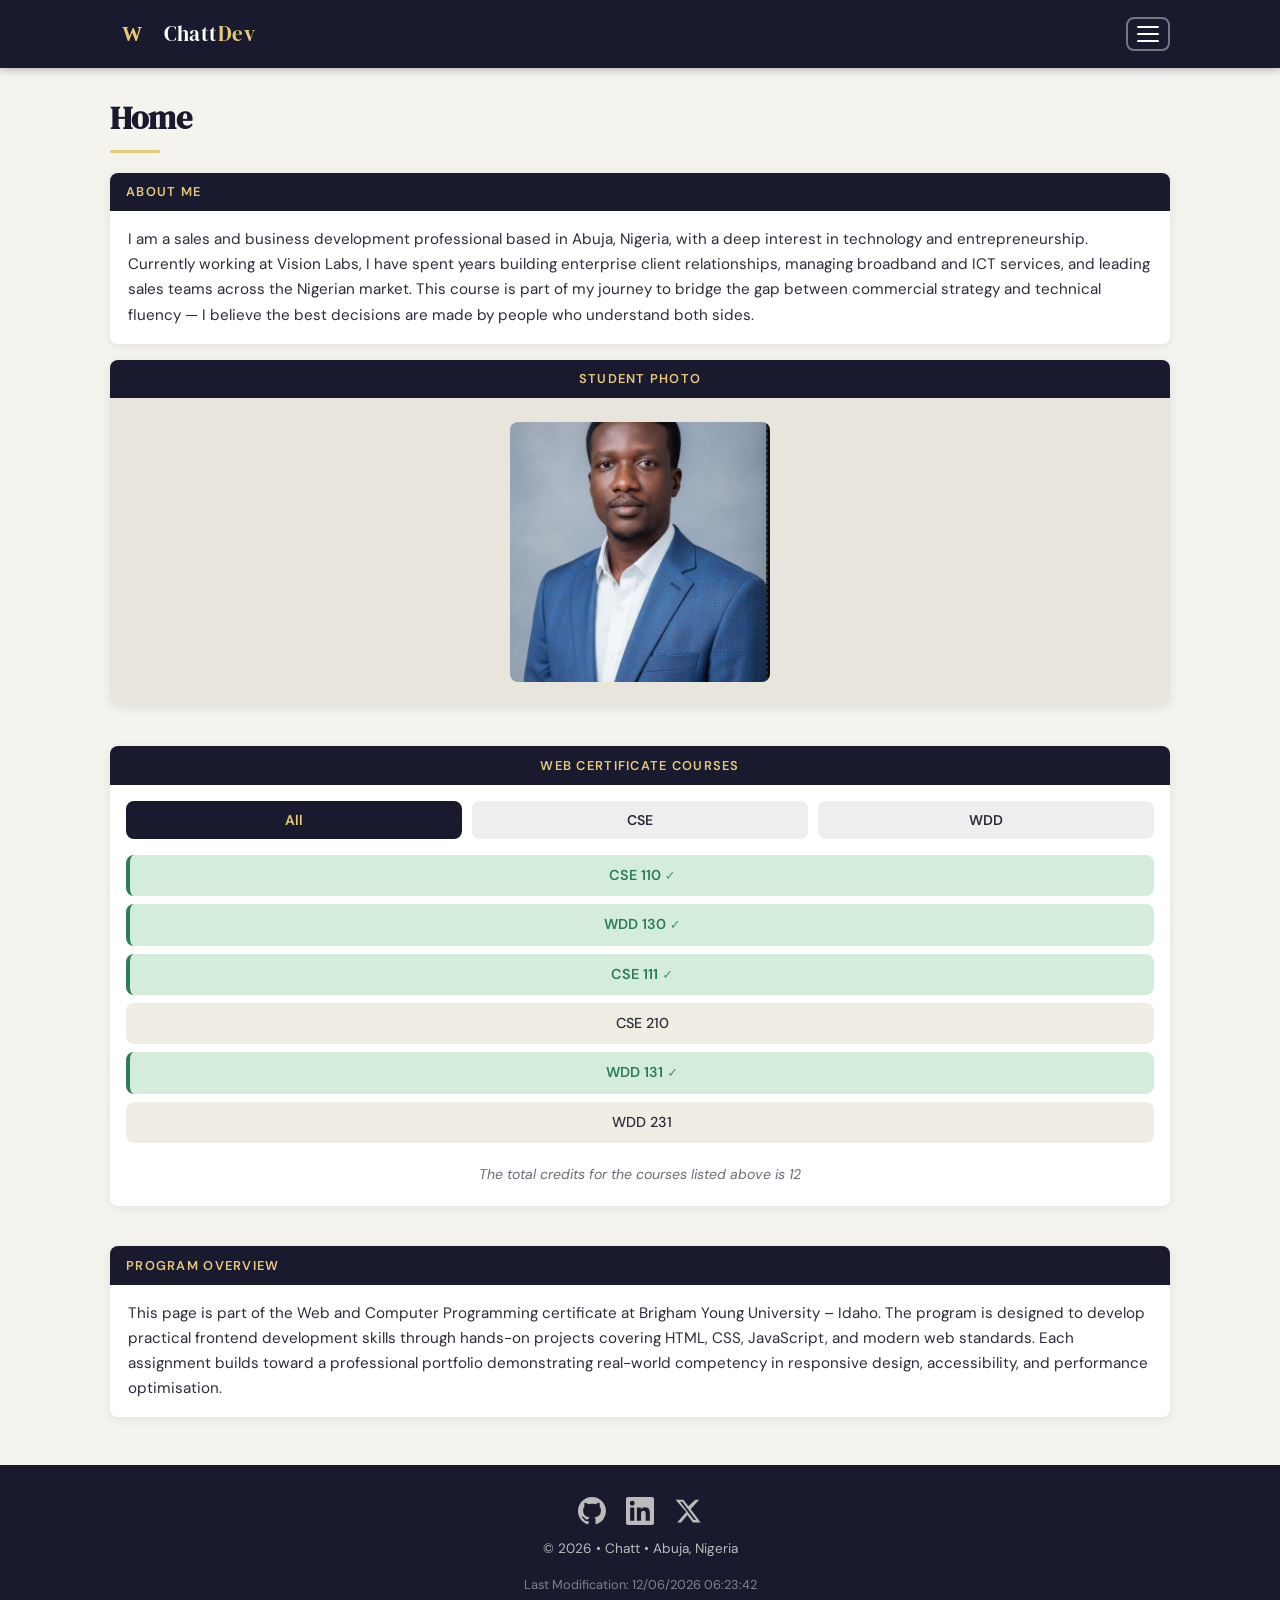
==== commit ec4848e8: "re-recommit" ====
--- a/index.html
+++ b/index.html
@@ -1,18 +1,18 @@
 <!DOCTYPE html>
 <html lang="en">
 <head>
-  <meta charset="UTF-8" />
-  <meta name="viewport" content="width=device-width, initial-scale=1.0" />
-  <meta name="description" content="WDD231 Web Frontend Development – Course Home Page for Chatt, a professional honing modern web skills." />
-  <meta name="author" content="Chatt" />
+  <meta charset="UTF-8">
+  <meta name="viewport" content="width=device-width, initial-scale=1.0">
+  <meta name="description" content="WDD231 Web Frontend Development – Course Home Page for Chatt, a professional honing modern web skills.">
+  <meta name="author" content="Chatt">
   <title>WDD231 | Chatt's Course Home</title>
 
-  <link rel="preconnect" href="https://fonts.googleapis.com" />
-  <link rel="preconnect" href="https://fonts.gstatic.com" crossorigin />
-  <link href="https://fonts.googleapis.com/css2?family=DM+Serif+Display:ital@0;1&family=DM+Sans:wght@300;400;500;600&display=swap" rel="stylesheet" />
+  <link rel="preconnect" href="https://fonts.googleapis.com">
+  <link rel="preconnect" href="https://fonts.gstatic.com" crossorigin>
+  <link href="https://fonts.googleapis.com/css2?family=DM+Serif+Display:ital@0;1&family=DM+Sans:wght@300;400;500;600&display=swap" rel="stylesheet">
 
-  <link rel="stylesheet" href="styles/small.css" />
-  <link rel="stylesheet" href="styles/large.css" />
+  <link rel="stylesheet" href="styles/small.css">
+  <link rel="stylesheet" href="styles/large.css">
 
   <script src="scripts/navigation.js" defer></script>
   <script src="scripts/date.js" defer></script>
@@ -49,6 +49,7 @@
   <main>
     <h1>Home</h1>
 
+    <!-- Section 1: About Me -->
     <section class="section-about" aria-labelledby="about-heading">
       <div class="about-text">
         <h2 id="about-heading">About Me</h2>
@@ -71,11 +72,12 @@
             width="300"
             height="300"
             loading="eager"
-          />
+          >
         </div>
       </div>
     </section>
 
+    <!-- Section 2: Web Certificate Courses -->
     <section class="section-courses" aria-labelledby="courses-heading">
       <h2 id="courses-heading">Web Certificate Courses</h2>
       <div class="filter-buttons" role="group" aria-label="Filter courses by type">
@@ -83,8 +85,21 @@
         <button class="filter-btn" data-filter="CSE" aria-pressed="false">CSE</button>
         <button class="filter-btn" data-filter="WDD" aria-pressed="false">WDD</button>
       </div>
-      <div id="course-list" aria-live="polite" aria-label="Course list"></div>
+      <div id="course-list" role="list" aria-live="polite"></div>
       <p class="credit-total" id="credit-total" aria-live="polite"></p>
+    </section>
+
+    <!-- Section 3: Program Overview -->
+    <section class="section-program" aria-labelledby="program-heading">
+      <h2 id="program-heading">Program Overview</h2>
+      <p>
+        This page is part of the Web and Computer Programming certificate at
+        Brigham Young University – Idaho. The program is designed to develop
+        practical frontend development skills through hands-on projects covering
+        HTML, CSS, JavaScript, and modern web standards. Each assignment builds
+        toward a professional portfolio demonstrating real-world competency in
+        responsive design, accessibility, and performance optimisation.
+      </p>
     </section>
 
   </main>
--- a/styles/small.css
+++ b/styles/small.css
@@ -184,6 +184,7 @@
   margin-bottom: 2.5rem;
 }
 
+/* --- About Text panel --- */
 .about-text {
   background: var(--clr-surface);
   border-radius: var(--radius);
@@ -191,8 +192,7 @@
   overflow: hidden;
 }
 
-.about-text h2,
-.about-photo h2 {
+.about-text h2 {
   font-family: var(--font-body);
   font-size: .8rem;
   font-weight: 600;
@@ -208,34 +208,45 @@
   font-size: .95rem;
 }
 
-/* --- About Photo --- */
+/* --- About Photo panel --- */
 .about-photo {
-  background: var(--clr-surface);
+  background: #ffffff;
   border-radius: var(--radius);
   box-shadow: var(--shadow);
   overflow: hidden;
   text-align: center;
 }
 
-.about-photo h2 { text-align: center; }
-
-/* --- Photo Wrapper & Image --- */
+.about-photo h2 {
+  font-family: var(--font-body);
+  font-size: .8rem;
+  font-weight: 600;
+  text-transform: uppercase;
+  letter-spacing: .1em;
+  background-color: #1a1a2e;
+  color: #e8c97a;
+  padding: .55rem 1rem;
+  text-align: center;
+}
+
+/* --- Photo wrapper centres the image --- */
 .photo-wrapper {
   display: flex;
   justify-content: center;
   align-items: center;
   background: #e8e5dc;
   padding: 1.5rem;
+  width: 100%;
 }
 
 .photo-wrapper img {
   display: block;
   width: 100%;
-  max-width: 280px;
+  max-width: 260px;
   height: auto;
-  border-radius: var(--radius);
+  aspect-ratio: 1 / 1;
   object-fit: cover;
-  aspect-ratio: 1 / 1;
+  border-radius: var(--radius);
   margin: 0 auto;
 }
 
@@ -336,6 +347,32 @@
   font-style: italic;
 }
 
+/* --- Program Overview Section --- */
+.section-program {
+  background: var(--clr-surface);
+  border-radius: var(--radius);
+  box-shadow: var(--shadow);
+  overflow: hidden;
+  margin-top: 2.5rem;
+}
+
+.section-program h2 {
+  font-family: var(--font-body);
+  font-size: .8rem;
+  font-weight: 600;
+  text-transform: uppercase;
+  letter-spacing: .1em;
+  background-color: var(--clr-dark);
+  color: var(--clr-accent);
+  padding: .55rem 1rem;
+}
+
+.section-program p {
+  padding: 1rem 1.1rem;
+  font-size: .95rem;
+  color: var(--clr-text);
+}
+
 /* --- Footer --- */
 footer {
   background-color: var(--clr-dark);
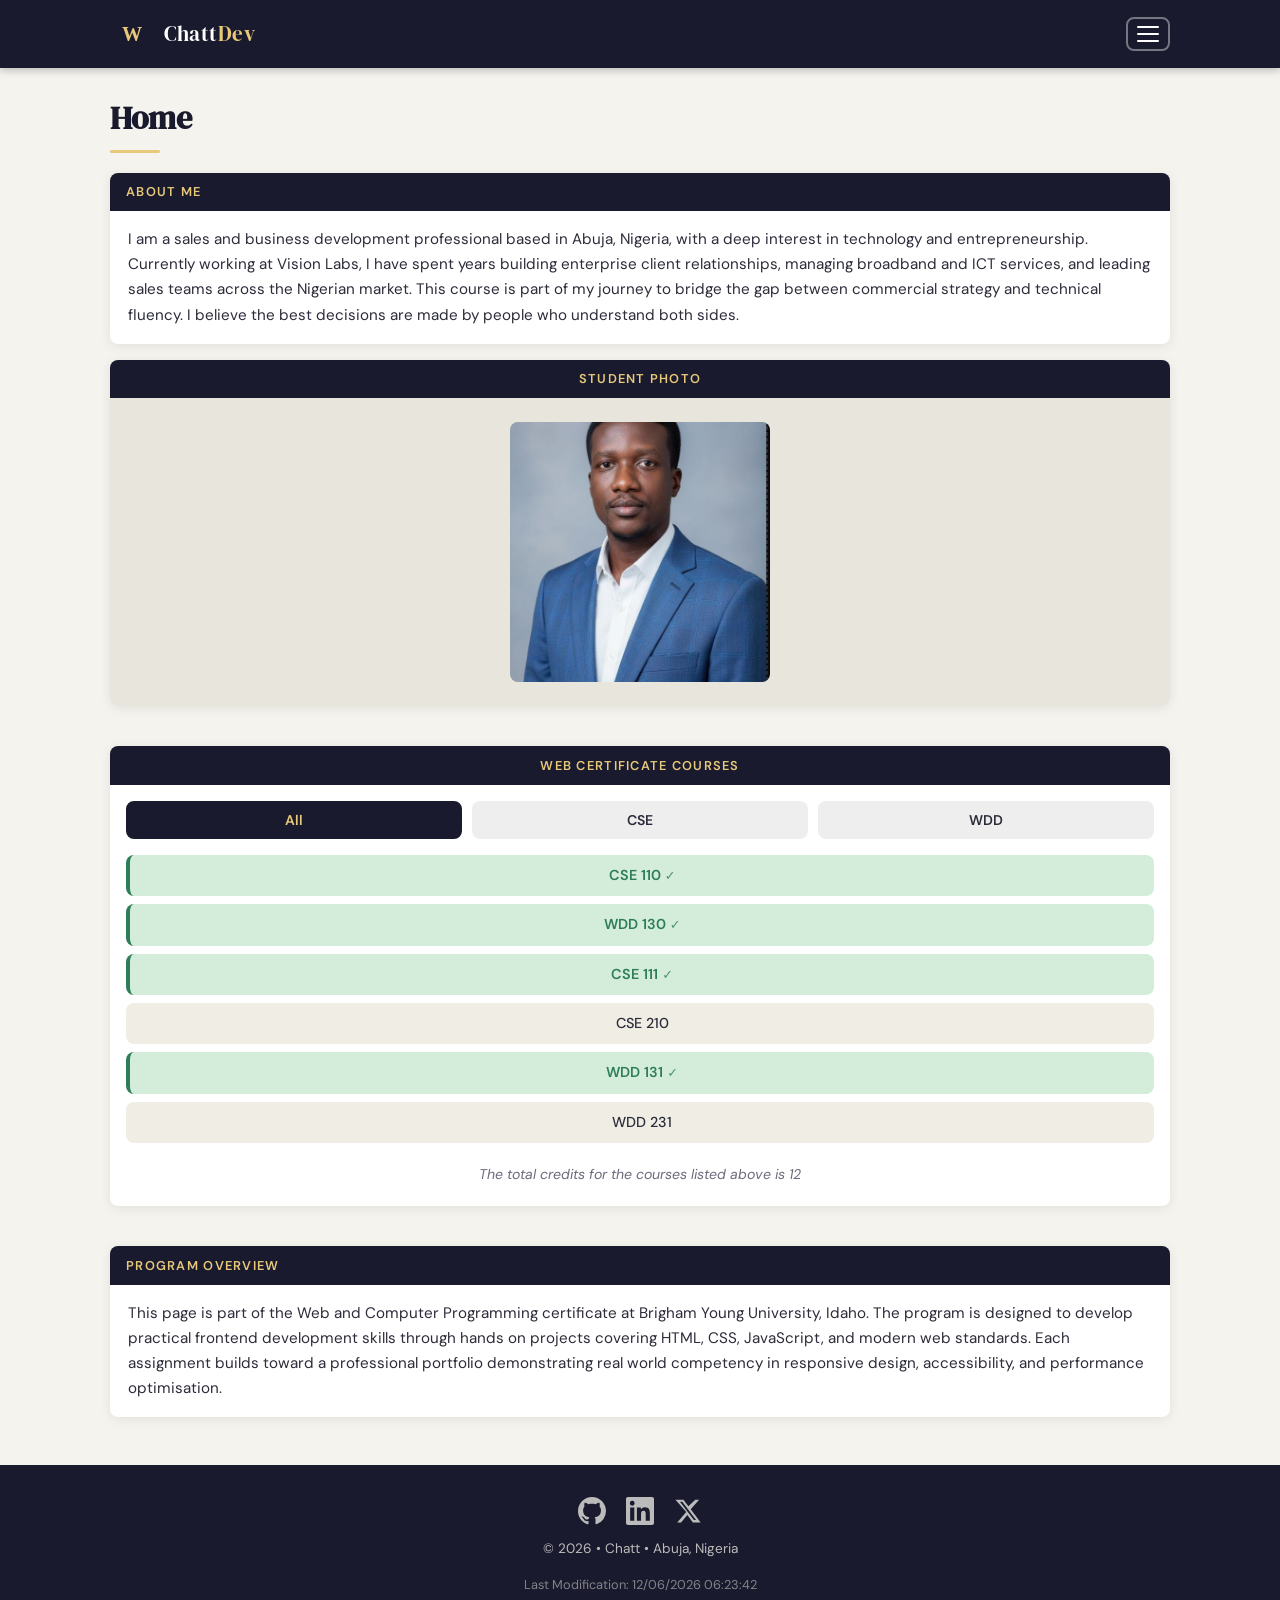
==== commit 0d52687f: "index.html commit" ====
--- a/index.html
+++ b/index.html
@@ -59,7 +59,7 @@
           Vision Labs, I have spent years building enterprise client relationships,
           managing broadband and ICT services, and leading sales teams across the
           Nigerian market. This course is part of my journey to bridge the gap between
-          commercial strategy and technical fluency — I believe the best decisions are
+          commercial strategy and technical fluency. I believe the best decisions are
           made by people who understand both sides.
         </p>
       </div>
@@ -94,10 +94,10 @@
       <h2 id="program-heading">Program Overview</h2>
       <p>
         This page is part of the Web and Computer Programming certificate at
-        Brigham Young University – Idaho. The program is designed to develop
-        practical frontend development skills through hands-on projects covering
+        Brigham Young University, Idaho. The program is designed to develop
+        practical frontend development skills through hands on projects covering
         HTML, CSS, JavaScript, and modern web standards. Each assignment builds
-        toward a professional portfolio demonstrating real-world competency in
+        toward a professional portfolio demonstrating real world competency in
         responsive design, accessibility, and performance optimisation.
       </p>
     </section>
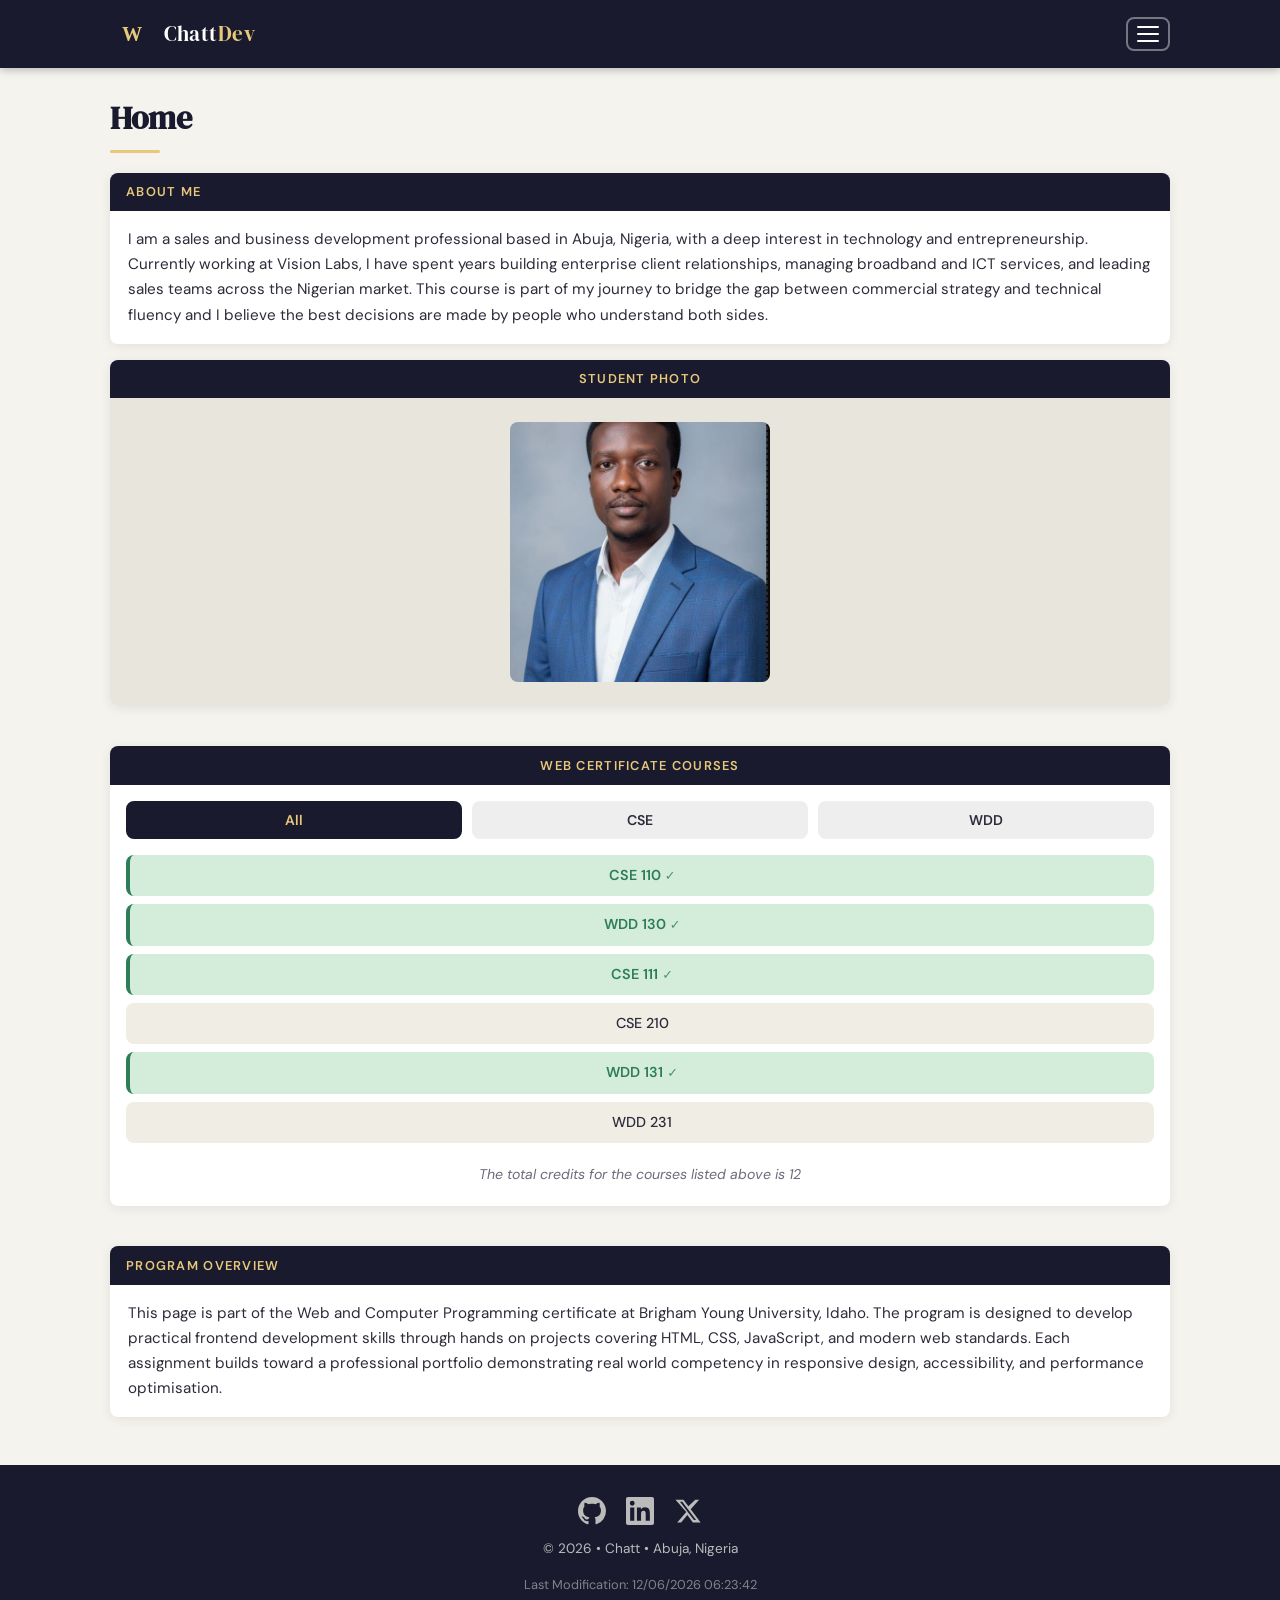
==== commit 4bb35366: "about me commit" ====
--- a/index.html
+++ b/index.html
@@ -59,7 +59,7 @@
           Vision Labs, I have spent years building enterprise client relationships,
           managing broadband and ICT services, and leading sales teams across the
           Nigerian market. This course is part of my journey to bridge the gap between
-          commercial strategy and technical fluency. I believe the best decisions are
+          commercial strategy and technical fluency and I believe the best decisions are
           made by people who understand both sides.
         </p>
       </div>
